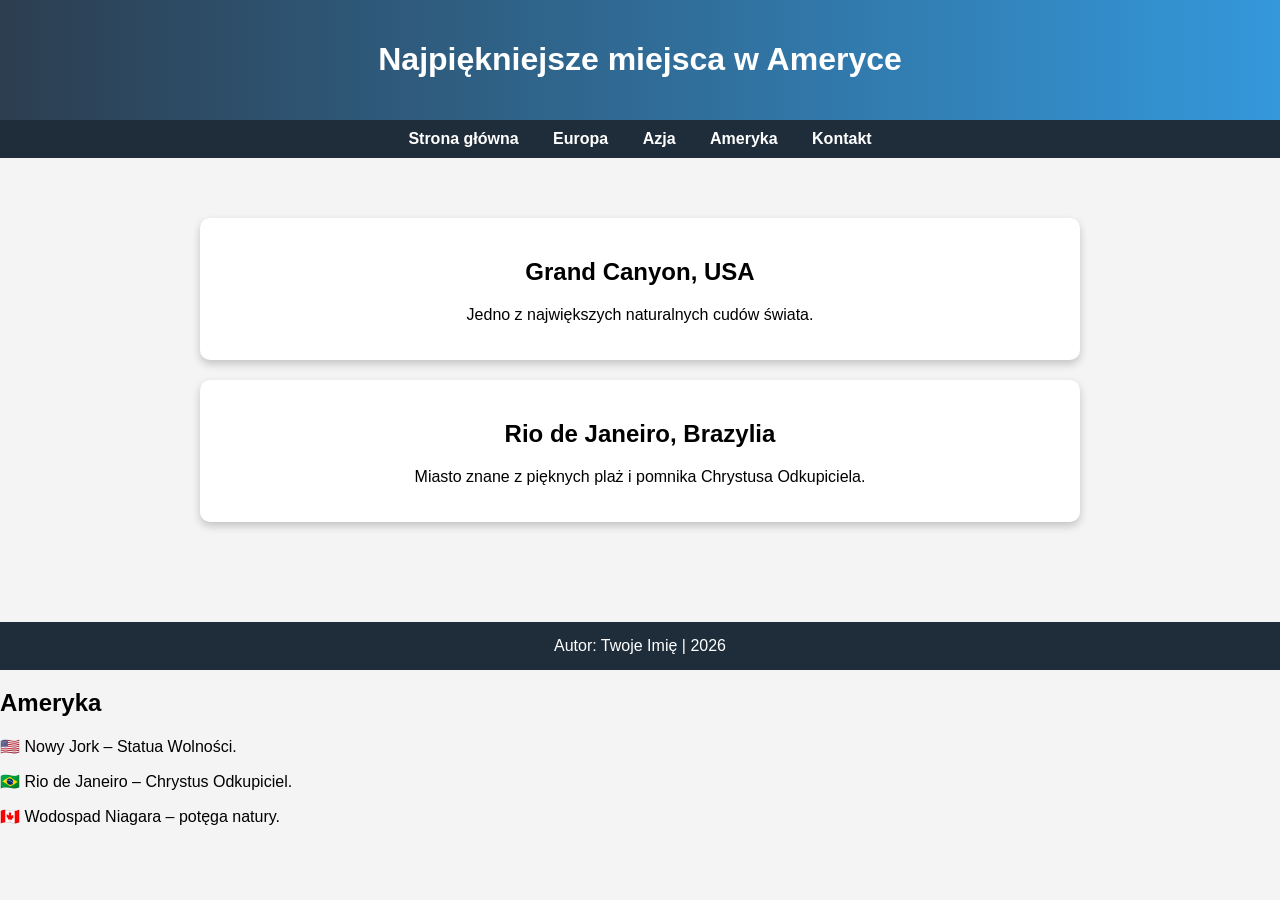
==== ameryka.html @ 75d9e156 "Add files via upload" ====
<!DOCTYPE html>
<html lang="pl">
<head>
    <meta charset="UTF-8">
    <title>Ameryka</title>
    <link rel="stylesheet" href="style.css">
</head>
<body>

<header>
    <h1>Najpiękniejsze miejsca w Ameryce</h1>
</header>

<nav>
    <a href="index.html">Strona główna</a>
    <a href="europa.html">Europa</a>
    <a href="azja.html">Azja</a>
    <a href="ameryka.html">Ameryka</a>
    <a href="kontakt.html">Kontakt</a>
</nav>

<section>
    <div class="card">
        <h2>Grand Canyon, USA</h2>
        <p>Jedno z największych naturalnych cudów świata.</p>
    </div>

    <div class="card">
        <h2>Rio de Janeiro, Brazylia</h2>
        <p>Miasto znane z pięknych plaż i pomnika Chrystusa Odkupiciela.</p>
    </div>
</section>

<footer>
    Autor: Twoje Imię | 2026
</footer>

</body>
</html>
<main>
    <h2>Ameryka</h2>
    <p>🇺🇸 Nowy Jork – Statua Wolności.</p>
    <p>🇧🇷 Rio de Janeiro – Chrystus Odkupiciel.</p>
    <p>🇨🇦 Wodospad Niagara – potęga natury.</p>
</main>
---- style.css ----
body {
    margin: 0;
    font-family: Arial, sans-serif;
    background-color: #f4f4f4;
}

header {
    background: linear-gradient(to right, #2c3e50, #3498db);
    color: white;
    padding: 20px;
    text-align: center;
}

nav {
    background-color: #1f2d3a;
    padding: 10px;
    text-align: center;
}

nav a {
    color: white;
    text-decoration: none;
    margin: 15px;
    font-weight: bold;
}

nav a:hover {
    color: #3498db;
}

section {
    padding: 40px;
    text-align: center;
}

.card {
    background: white;
    margin: 20px auto;
    padding: 20px;
    width: 70%;
    border-radius: 10px;
    box-shadow: 0 4px 8px rgba(0,0,0,0.2);
}

footer {
    background-color: #1f2d3a;
    color: white;
    text-align: center;
    padding: 15px;
    margin-top: 40px;
}
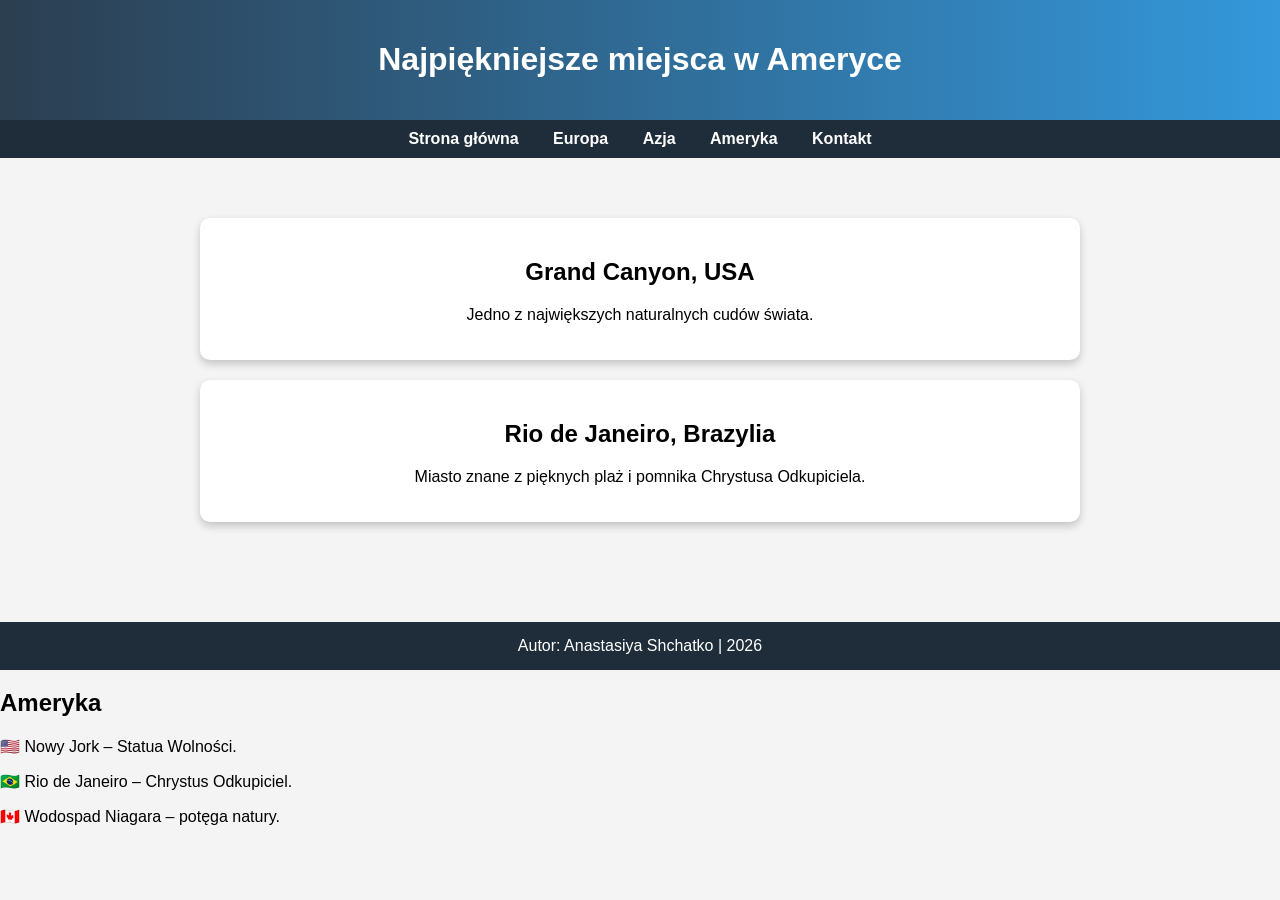
==== commit ee3f9ebf: "Add files via upload" ====
--- a/ameryka.html
+++ b/ameryka.html
@@ -32,7 +32,7 @@
 </section>
 
 <footer>
-    Autor: Twoje Imię | 2026
+    Autor: Anastasiya Shchatko | 2026
 </footer>
 
 </body>
